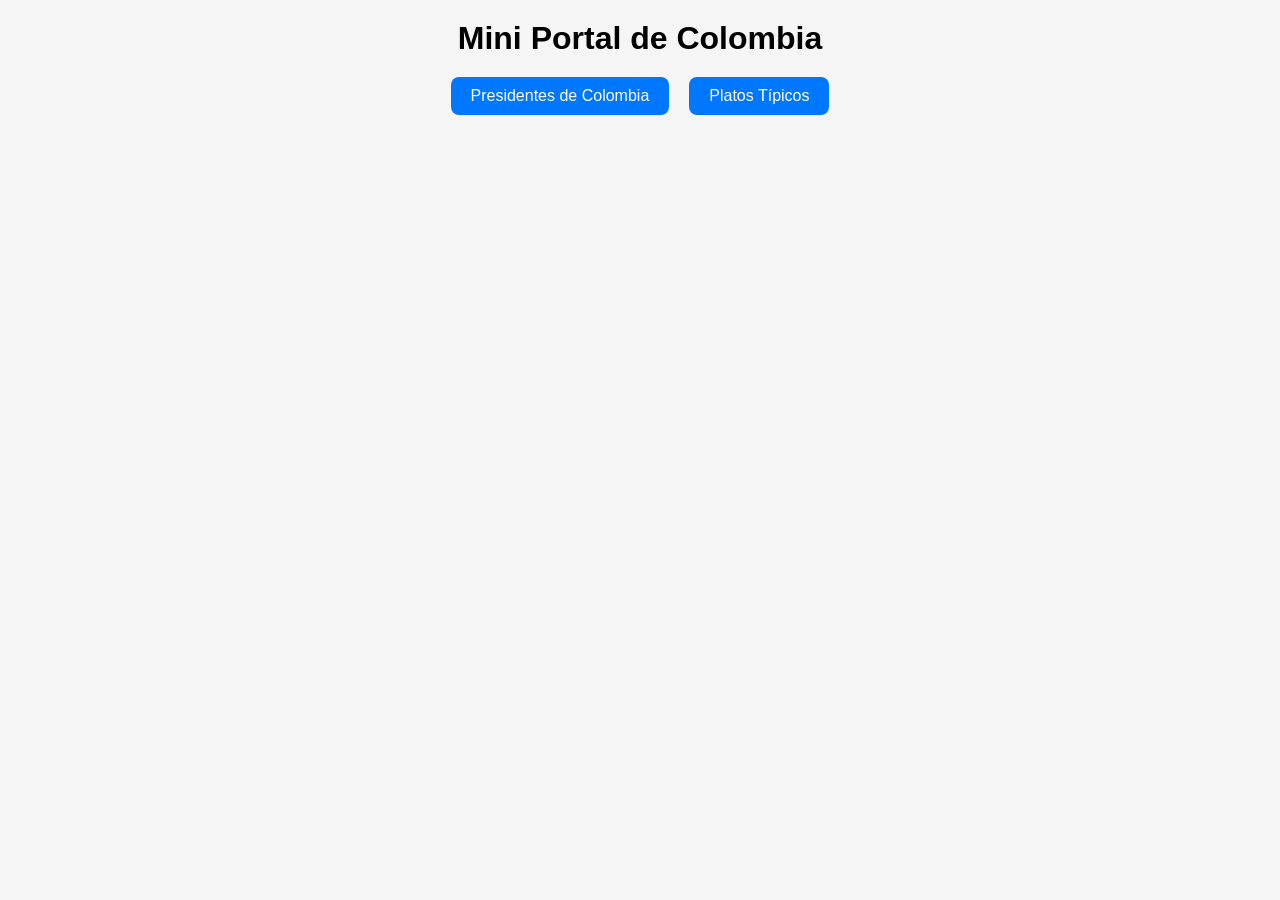
==== index.html @ 1390f6ad "feat: :sparkles: Estrucuta basica index.html Creacion archivos html, css y estructura base de archiv" ====
<!DOCTYPE html>
<html lang="en">

<head>
    <meta charset="UTF-8">
    <meta name="viewport" content="width=device-width, initial-scale=1.0">
    <link rel="stylesheet" href="css/style.css">
    <title>Inicio|Mini Portal Colombia</title>
</head>

<body>

    <body>

        <h1>Mini Portal de Colombia</h1>

        <nav>
            <a href="view/presidentes.html">
                Presidentes de Colombia
            </a>

            <a href="view/platos.html">
                Platos Típicos
            </a>
        </nav>

    </body>

</body>

</html>
---- css/style.css ----
*{
    margin:0;
    padding:0;
    box-sizing:border-box;
}

body{
    font-family:Arial, sans-serif;
    padding:20px;
    background:#f5f5f5;
}

h1{
    text-align:center;
    margin-bottom:20px;
}

nav{
    display:flex;
    justify-content:center;
    gap:20px;
}

nav a{
    text-decoration:none;
    background:#0077ff;
    color:white;
    padding:10px 20px;
    border-radius:8px;
}

#contenedor{
    display:grid;
    grid-template-columns:repeat(auto-fit,minmax(250px,1fr));
    gap:20px;
    margin-top:20px;
}

.card{
    background:white;
    padding:15px;
    border-radius:10px;
    box-shadow:0 0 5px rgba(0,0,0,.2);
}

.card img{
    width:100%;
    height:200px;
    object-fit:cover;
    border-radius:10px;
}

.card h2{
    margin:10px 0;
}
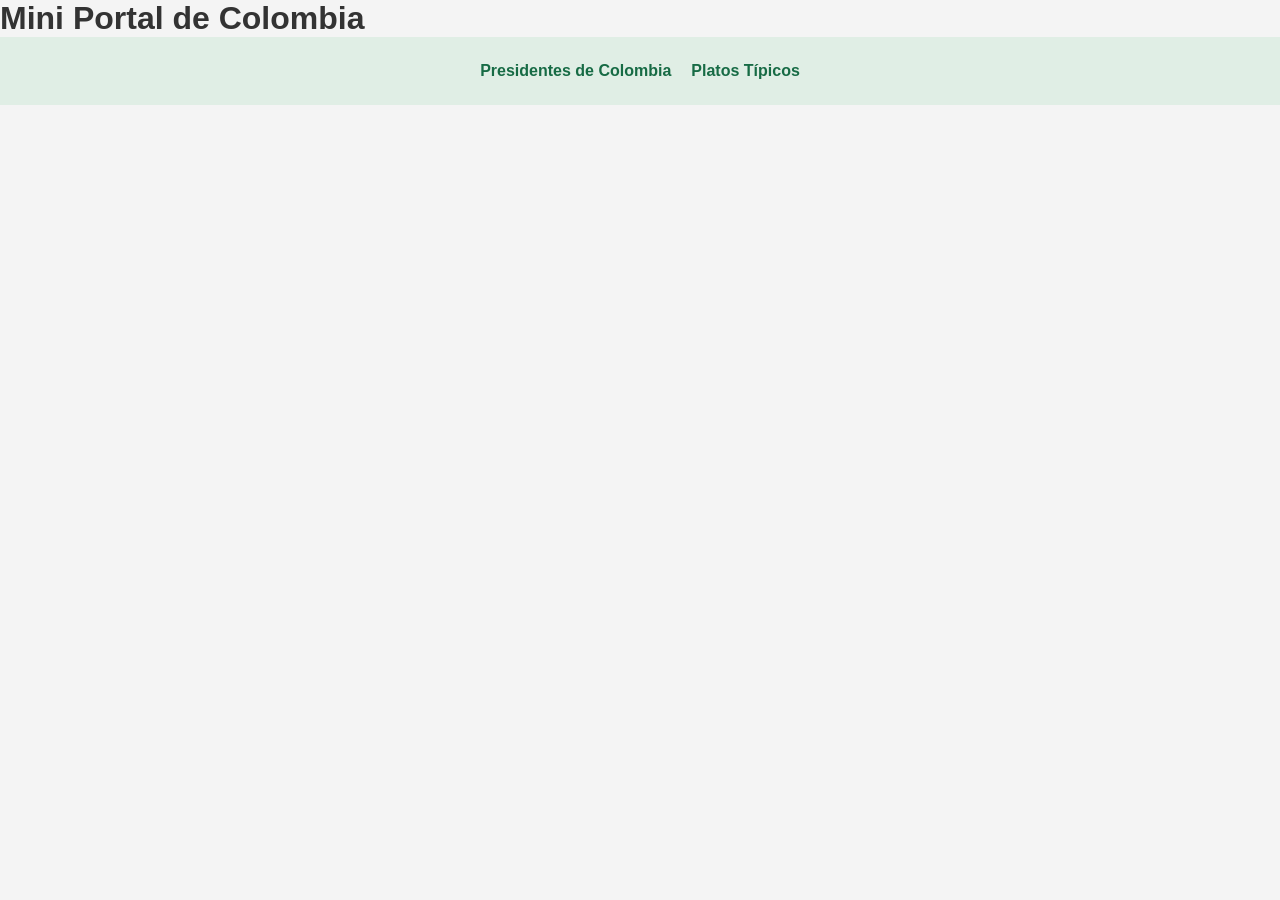
==== commit 0569a122: "feat: :construction: Creacion y estrucura de los js de presidentes y platos Carga de los API, lectur" ====
--- a/index.html
+++ b/index.html
@@ -10,21 +10,20 @@
 
 <body>
 
-    <body>
 
-        <h1>Mini Portal de Colombia</h1>
+    <h1>Mini Portal de Colombia</h1>
 
-        <nav>
-            <a href="view/presidentes.html">
-                Presidentes de Colombia
-            </a>
+    <nav>
+        <a href="view/presidentes.html">
+            Presidentes de Colombia
+        </a>
 
-            <a href="view/platos.html">
-                Platos Típicos
-            </a>
-        </nav>
+        <a href="view/platos.html">
+            Platos Típicos
+        </a>
+    </nav>
 
-    </body>
+
 
 </body>
 
--- a/css/style.css
+++ b/css/style.css
@@ -1,55 +1,110 @@
-*{
-    margin:0;
-    padding:0;
-    box-sizing:border-box;
+
+/* Configuración general */
+* {
+    margin: 0;
+    padding: 0;
+    box-sizing: border-box;
 }
 
-body{
-    font-family:Arial, sans-serif;
-    padding:20px;
-    background:#f5f5f5;
+body {
+    font-family: Arial, sans-serif;
+    background-color: #f4f4f4;
+    color: #333;
 }
 
-h1{
-    text-align:center;
-    margin-bottom:20px;
+/* Encabezado */
+header {
+    background-color: #176b45;
+    color: white;
+    text-align: center;
+    padding: 30px 15px;
 }
 
-nav{
-    display:flex;
-    justify-content:center;
-    gap:20px;
+header h1 {
+    margin-bottom: 15px;
 }
 
-nav a{
-    text-decoration:none;
-    background:#0077ff;
-    color:white;
-    padding:10px 20px;
-    border-radius:8px;
+header p {
+    margin-bottom: 10px;
 }
 
-#contenedor{
-    display:grid;
-    grid-template-columns:repeat(auto-fit,minmax(250px,1fr));
-    gap:20px;
-    margin-top:20px;
+header a {
+    color: white;
+    text-decoration: none;
 }
 
-.card{
-    background:white;
-    padding:15px;
-    border-radius:10px;
-    box-shadow:0 0 5px rgba(0,0,0,.2);
+/* Navegación */
+nav {
+    display: flex;
+    justify-content: center;
+    gap: 20px;
+    padding: 25px;
+    background-color: #e0eee5;
 }
 
-.card img{
-    width:100%;
-    height:200px;
-    object-fit:cover;
-    border-radius:10px;
+nav a {
+    text-decoration: none;
+    color: #176b45;
+    font-weight: bold;
 }
 
-.card h2{
-    margin:10px 0;
-}+nav a:hover {
+    color: #d69e25;
+}
+
+/* Contenido principal */
+main {
+    padding: 25px;
+}
+
+#carga,
+#total {
+    text-align: center;
+    margin: 20px;
+}
+
+/* Contenedor de tarjetas */
+#contenedor {
+    display: grid;
+    grid-template-columns: repeat(auto-fit, minmax(250px, 1fr));
+    gap: 20px;
+    max-width: 1200px;
+    margin: 20px auto;
+}
+
+/* Tarjetas */
+.tarjeta {
+    background-color: white;
+    border-radius: 10px;
+    overflow: hidden;
+    padding-bottom: 15px;
+    box-shadow: 0 3px 8px rgba(0, 0, 0, 0.15);
+}
+
+.tarjeta img {
+    width: 100%;
+    height: 200px;
+    object-fit: cover;
+}
+
+.tarjeta h2 {
+    color: #176b45;
+    padding: 15px;
+}
+
+.tarjeta p {
+    padding: 5px 15px;
+    line-height: 1.5;
+}
+
+/* Adaptación a celulares */
+@media (max-width: 600px) {
+    nav {
+        flex-direction: column;
+        align-items: center;
+    }
+
+    main {
+        padding: 15px;
+    }
+}
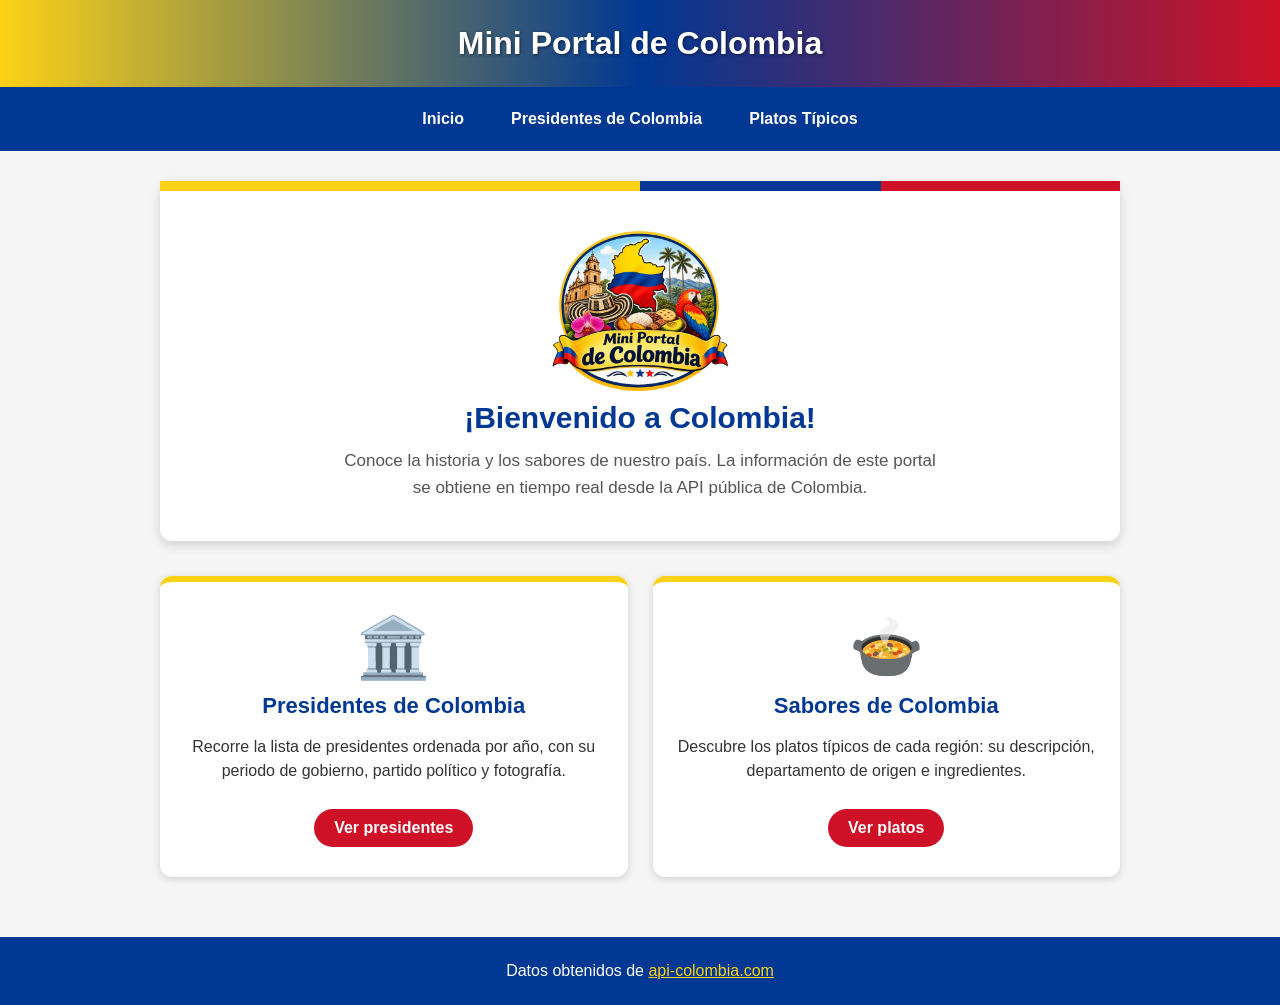
==== commit 79d42558: "feat: :construction: Mejora presentacion index.html, agrego el logo, y se mejoro el CSS Se agrega la" ====
--- a/index.html
+++ b/index.html
@@ -1,29 +1,70 @@
 <!DOCTYPE html>
-<html lang="en">
+<html lang="es">
 
 <head>
     <meta charset="UTF-8">
     <meta name="viewport" content="width=device-width, initial-scale=1.0">
     <link rel="stylesheet" href="css/style.css">
+    <link rel="icon" type="image/png" href="img/logo.png">
     <title>Inicio|Mini Portal Colombia</title>
 </head>
 
 <body>
 
-
     <h1>Mini Portal de Colombia</h1>
 
     <nav>
-        <a href="view/presidentes.html">
-            Presidentes de Colombia
-        </a>
-
-        <a href="view/platos.html">
-            Platos Típicos
-        </a>
+        <a href="index.html">Inicio</a>
+        <a href="view/presidentes.html">Presidentes de Colombia</a>
+        <a href="view/platos.html">Platos Típicos</a>
     </nav>
 
+    <main class="inicio">
 
+        <!-- Sección de bienvenida -->
+        <section class="bienvenida">
+            <img class="logo" src="img/logo.png" alt="Logo Mini Portal de Colombia">
+            <h2>¡Bienvenido a Colombia!</h2>
+            <p>
+                Conoce la historia y los sabores de nuestro país. La información
+                de este portal se obtiene en tiempo real desde la API pública
+                de Colombia.
+            </p>
+        </section>
+
+        <!-- Tarjetas que enlazan a cada sección -->
+        <section class="secciones">
+
+            <a class="seccion" href="view/presidentes.html">
+                <span class="icono">🏛️</span>
+                <h3>Presidentes de Colombia</h3>
+                <p>
+                    Recorre la lista de presidentes ordenada por año, con su
+                    periodo de gobierno, partido político y fotografía.
+                </p>
+                <span class="boton">Ver presidentes</span>
+            </a>
+
+            <a class="seccion" href="view/platos.html">
+                <span class="icono">🍲</span>
+                <h3>Sabores de Colombia</h3>
+                <p>
+                    Descubre los platos típicos de cada región: su descripción,
+                    departamento de origen e ingredientes.
+                </p>
+                <span class="boton">Ver platos</span>
+            </a>
+
+        </section>
+
+    </main>
+
+    <footer>
+        <p>
+            Datos obtenidos de
+            <a href="https://api-colombia.com/" target="_blank">api-colombia.com</a>
+        </p>
+    </footer>
 
 </body>
 
--- a/css/style.css
+++ b/css/style.css
@@ -1,110 +1,214 @@
-
-/* Configuración general */
 * {
+    box-sizing: border-box;
+}
+ 
+body {
     margin: 0;
-    padding: 0;
-    box-sizing: border-box;
-}
-
-body {
-    font-family: Arial, sans-serif;
-    background-color: #f4f4f4;
+    font-family: Arial, Helvetica, sans-serif;
+    background-color: #f5f5f5;
     color: #333;
 }
-
-/* Encabezado */
-header {
-    background-color: #176b45;
-    color: white;
-    text-align: center;
-    padding: 30px 15px;
-}
-
-header h1 {
-    margin-bottom: 15px;
-}
-
-header p {
-    margin-bottom: 10px;
-}
-
-header a {
-    color: white;
-    text-decoration: none;
-}
-
-/* Navegación */
+ 
+h1 {
+    margin: 0;
+    padding: 25px 20px;
+    text-align: center;
+    color: #fff;
+    /* Colores de la bandera de Colombia */
+    background: linear-gradient(to right, #fcd116, #003893, #ce1126);
+    text-shadow: 1px 1px 3px rgba(0, 0, 0, 0.5);
+}
+ 
+/* ===== Menú de navegación ===== */
 nav {
     display: flex;
     justify-content: center;
-    gap: 20px;
-    padding: 25px;
-    background-color: #e0eee5;
-}
-
+    flex-wrap: wrap;
+    gap: 15px;
+    padding: 15px;
+    background-color: #003893;
+}
+ 
 nav a {
+    color: #fff;
     text-decoration: none;
-    color: #176b45;
     font-weight: bold;
-}
-
+    padding: 8px 16px;
+    border-radius: 20px;
+    transition: background-color 0.3s;
+}
+ 
 nav a:hover {
-    color: #d69e25;
-}
-
-/* Contenido principal */
-main {
-    padding: 25px;
-}
-
-#carga,
+    background-color: #fcd116;
+    color: #003893;
+}
+ 
+/* ===== Mensaje de carga y total ===== */
+#carga {
+    text-align: center;
+    font-size: 18px;
+    color: #003893;
+    font-style: italic;
+}
+ 
 #total {
     text-align: center;
-    margin: 20px;
-}
-
-/* Contenedor de tarjetas */
+    color: #ce1126;
+}
+ 
+/* ===== Contenedor de tarjetas ===== */
 #contenedor {
     display: grid;
-    grid-template-columns: repeat(auto-fit, minmax(250px, 1fr));
+    grid-template-columns: repeat(auto-fill, minmax(260px, 1fr));
     gap: 20px;
+    padding: 20px;
     max-width: 1200px;
-    margin: 20px auto;
+    margin: 0 auto;
+}
+ 
+/* ===== Tarjetas ===== */
+.tarjeta {
+    background-color: #fff;
+    border-radius: 10px;
+    padding: 15px;
+    box-shadow: 0 2px 8px rgba(0, 0, 0, 0.15);
+    transition: transform 0.3s;
+}
+ 
+.tarjeta:hover {
+    transform: translateY(-5px);
+}
+ 
+/* Imagen completa, sin recortes */
+.tarjeta img {
+    display: block;
+    width: 100%;
+    height: 250px;
+    object-fit: contain;       /* muestra la imagen entera */
+    background-color: #eeeeee; /* rellena el espacio que sobra */
+    border-radius: 8px;
+}
+ 
+.tarjeta h2 {
+    font-size: 20px;
+    color: #003893;
+    margin: 12px 0 8px;
+}
+ 
+.tarjeta p {
+    font-size: 14px;
+    line-height: 1.5;
+    margin: 6px 0;
+}
+ 
+/* ===== Página de inicio ===== */
+.inicio {
+    max-width: 1000px;
+    margin: 0 auto;
+    padding: 30px 20px;
+}
+ 
+/* Recuadro de bienvenida con franjas de la bandera */
+.bienvenida {
+    text-align: center;
+    padding: 40px 25px;
+    border-radius: 12px;
+    background-color: #fff;
+    border-top: 10px solid;
+    border-image: linear-gradient(
+        to right,
+        #fcd116 0%, #fcd116 50%,
+        #003893 50%, #003893 75%,
+        #ce1126 75%, #ce1126 100%
+    ) 1;
+    box-shadow: 0 4px 12px rgba(0, 0, 0, 0.15);
+}
+ 
+.logo {
+    display: block;
+    width: 100%;
+    max-width: 240px;   /* tamaño máximo del logo */
+    height: auto;       /* conserva la proporción, sin recortes */
+    margin: 0 auto 10px;
 }
 
-/* Tarjetas */
-.tarjeta {
-    background-color: white;
-    border-radius: 10px;
-    overflow: hidden;
-    padding-bottom: 15px;
-    box-shadow: 0 3px 8px rgba(0, 0, 0, 0.15);
-}
-
-.tarjeta img {
-    width: 100%;
-    height: 200px;
-    object-fit: cover;
-}
-
-.tarjeta h2 {
-    color: #176b45;
-    padding: 15px;
-}
-
-.tarjeta p {
-    padding: 5px 15px;
+.bienvenida h2 {
+    font-size: 30px;
+    margin: 0 0 12px;
+    color: #003893;
+}
+ 
+.bienvenida p {
+    max-width: 600px;
+    margin: 0 auto;
+    font-size: 17px;
+    line-height: 1.6;
+    color: #555;
+}
+ 
+/* Tarjetas de las secciones */
+.secciones {
+    display: grid;
+    grid-template-columns: repeat(auto-fit, minmax(280px, 1fr));
+    gap: 25px;
+    margin-top: 35px;
+}
+ 
+.seccion {
+    display: block;
+    text-align: center;
+    text-decoration: none;
+    color: #333;
+    background-color: #fff;
+    padding: 30px 20px;
+    border-radius: 12px;
+    border-top: 6px solid #fcd116;
+    box-shadow: 0 2px 8px rgba(0, 0, 0, 0.15);
+    transition: transform 0.3s, box-shadow 0.3s;
+}
+ 
+.seccion:hover {
+    transform: translateY(-6px);
+    box-shadow: 0 8px 18px rgba(0, 0, 0, 0.2);
+}
+ 
+.seccion .icono {
+    font-size: 60px;
+}
+ 
+.seccion h3 {
+    color: #003893;
+    font-size: 22px;
+    margin: 10px 0;
+}
+ 
+.seccion p {
     line-height: 1.5;
 }
-
-/* Adaptación a celulares */
-@media (max-width: 600px) {
-    nav {
-        flex-direction: column;
-        align-items: center;
-    }
-
-    main {
-        padding: 15px;
-    }
-}
+ 
+.seccion .boton {
+    display: inline-block;
+    margin-top: 10px;
+    padding: 10px 20px;
+    border-radius: 20px;
+    background-color: #ce1126;
+    color: #fff;
+    font-weight: bold;
+}
+ 
+/* ===== Pie de página ===== */
+footer {
+    text-align: center;
+    padding: 20px;
+    margin-top: 30px;
+    background-color: #003893;
+    color: #fff;
+}
+ 
+footer p {
+    margin: 5px 0;
+}
+ 
+footer a {
+    color: #fcd116;
+}
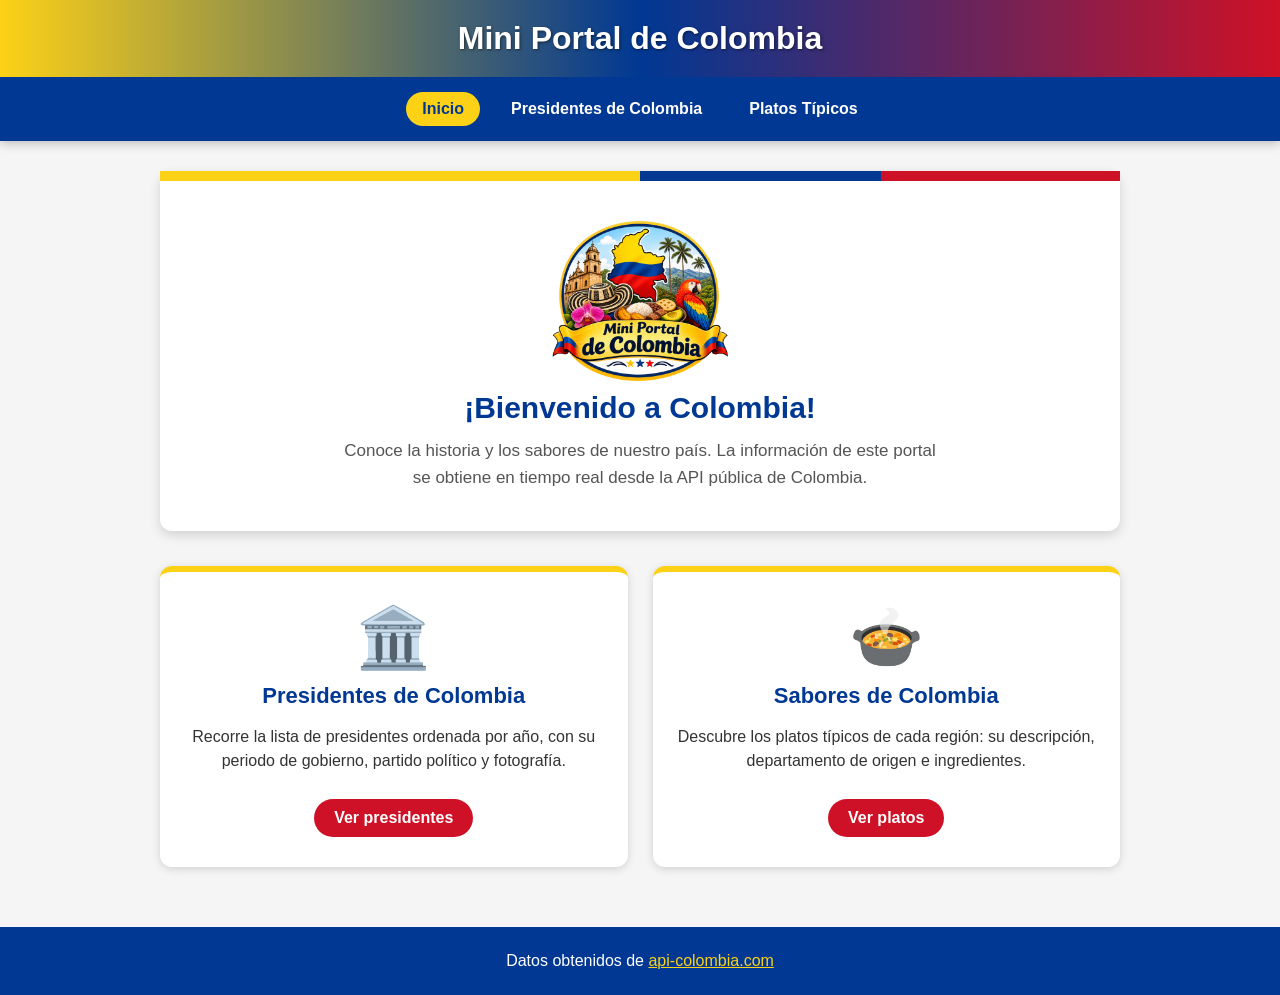
==== commit f3250e4c: "style: :lipstick: Edicion del color pagina actual Se implemento ele activo para la pagina actual" ====
--- a/index.html
+++ b/index.html
@@ -10,18 +10,18 @@
 </head>
 
 <body>
+    <header>
+        <h1>Mini Portal de Colombia</h1>
 
-    <h1>Mini Portal de Colombia</h1>
-
-    <nav>
-        <a href="index.html">Inicio</a>
-        <a href="view/presidentes.html">Presidentes de Colombia</a>
-        <a href="view/platos.html">Platos Típicos</a>
-    </nav>
+        <nav>
+            <a href="index.html" class="activo">Inicio</a>
+            <a href="view/presidentes.html">Presidentes de Colombia</a>
+            <a href="view/platos.html">Platos Típicos</a>
+        </nav>
+    </header>
 
     <main class="inicio">
 
-        <!-- Sección de bienvenida -->
         <section class="bienvenida">
             <img class="logo" src="img/logo.png" alt="Logo Mini Portal de Colombia">
             <h2>¡Bienvenido a Colombia!</h2>
@@ -32,7 +32,7 @@
             </p>
         </section>
 
-        <!-- Tarjetas que enlazan a cada sección -->
+
         <section class="secciones">
 
             <a class="seccion" href="view/presidentes.html">
--- a/css/style.css
+++ b/css/style.css
@@ -11,7 +11,7 @@
  
 h1 {
     margin: 0;
-    padding: 25px 20px;
+    padding: 20px 15px;
     text-align: center;
     color: #fff;
     /* Colores de la bandera de Colombia */
@@ -42,7 +42,20 @@
     background-color: #fcd116;
     color: #003893;
 }
- 
+
+nav a.activo {
+    background-color: #fcd116;
+    color: #003893;
+}
+ 
+/* ===== Encabezado fijo ===== */
+header {
+    position: sticky; 
+    top: 0;
+    z-index: 100;    
+    box-shadow: 0 2px 10px rgba(0, 0, 0, 0.25);
+}
+
 /* ===== Mensaje de carga y total ===== */
 #carga {
     text-align: center;
@@ -211,4 +224,11 @@
  
 footer a {
     color: #fcd116;
+}
+
+@media (max-width: 600px) {
+    h1 {
+        font-size: 22px;
+        padding: 15px 10px;
+    }
 }
